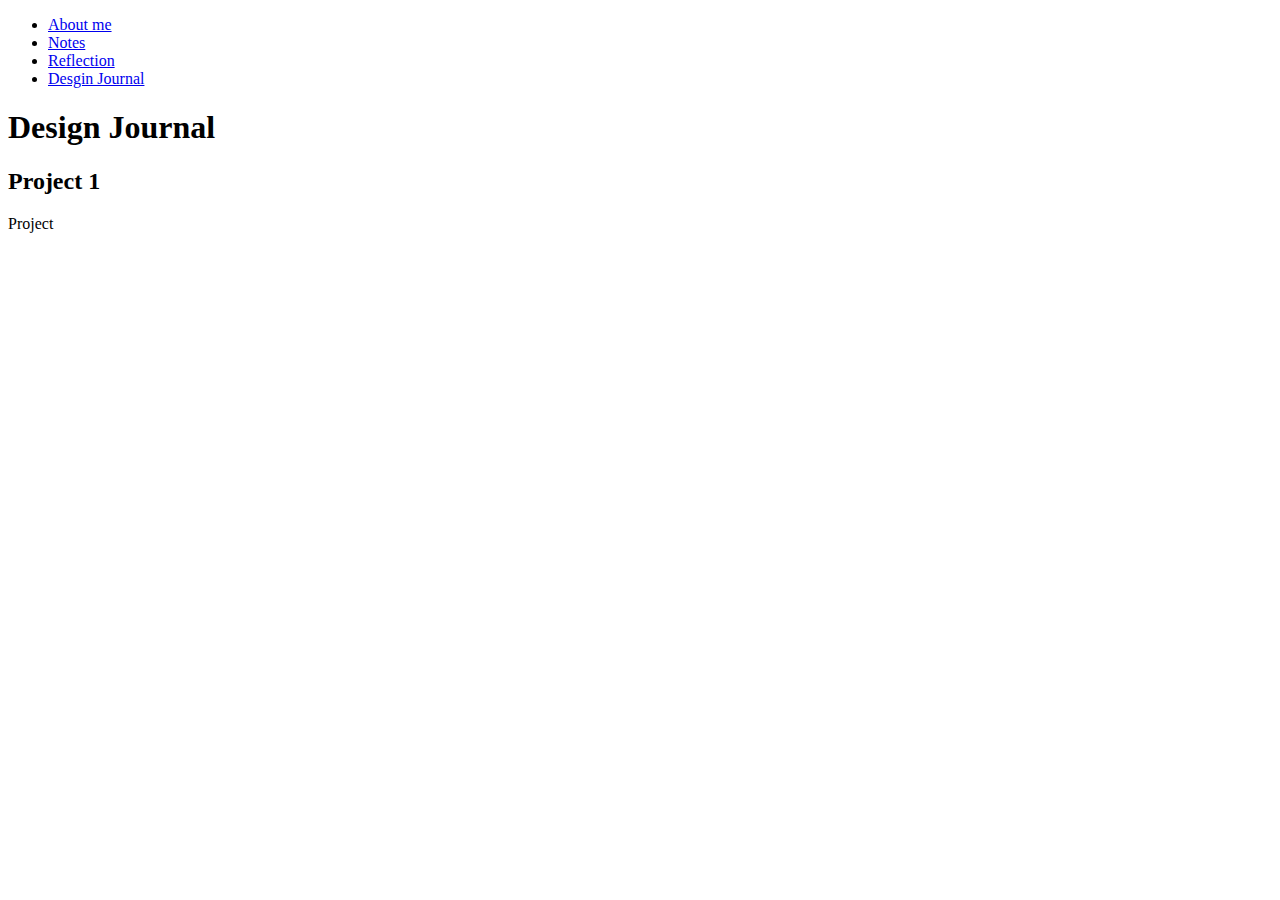
==== personal-webpage/designjournal.html @ e38c2db0 "I added the links to other webpages" ====
<!DOCTYPE html>
<html>
    <head>
        <meta name="author" content="Anh Tran">
        <meta name="description" content="This is my design journal">
        <title>Design journal</title>
    </head>
    <body>
        <nav>
            <ul>
                <li><a href="index.html" target="_blank">About me</a></li>
                <li><a href="notes.html" target="_blank">Notes</a></li>
                <li><a href="reflectionjournal.html" target="_blank">Reflection</a></li>
                <li><a href="designjournal.html" target="_blank">Desgin Journal</a></li>
            </ul>
        </nav>
        <h1>Design Journal</h1>
        <h2>Project 1</h2>
        <p>
            Project
        </p>
    </body>
</html>
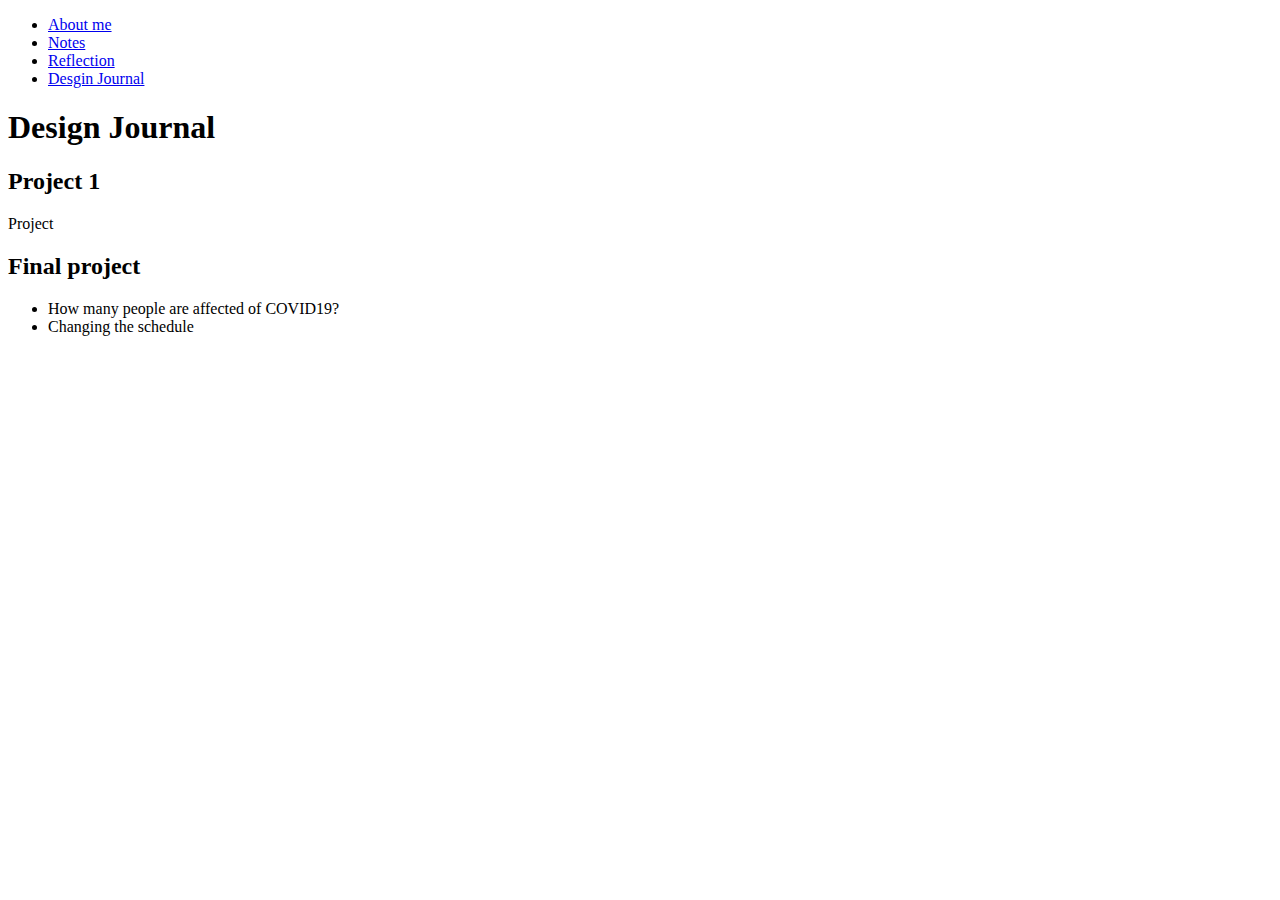
==== commit 81a13463: "I added some more information" ====
--- a/personal-webpage/designjournal.html
+++ b/personal-webpage/designjournal.html
@@ -19,5 +19,10 @@
         <p>
             Project
         </p>
+        <h2>Final project</h2>
+        <ul>
+            <li>How many people are affected of COVID19?</li>
+            <li>Changing the schedule</li>
+        </ul> 
     </body>
 </html>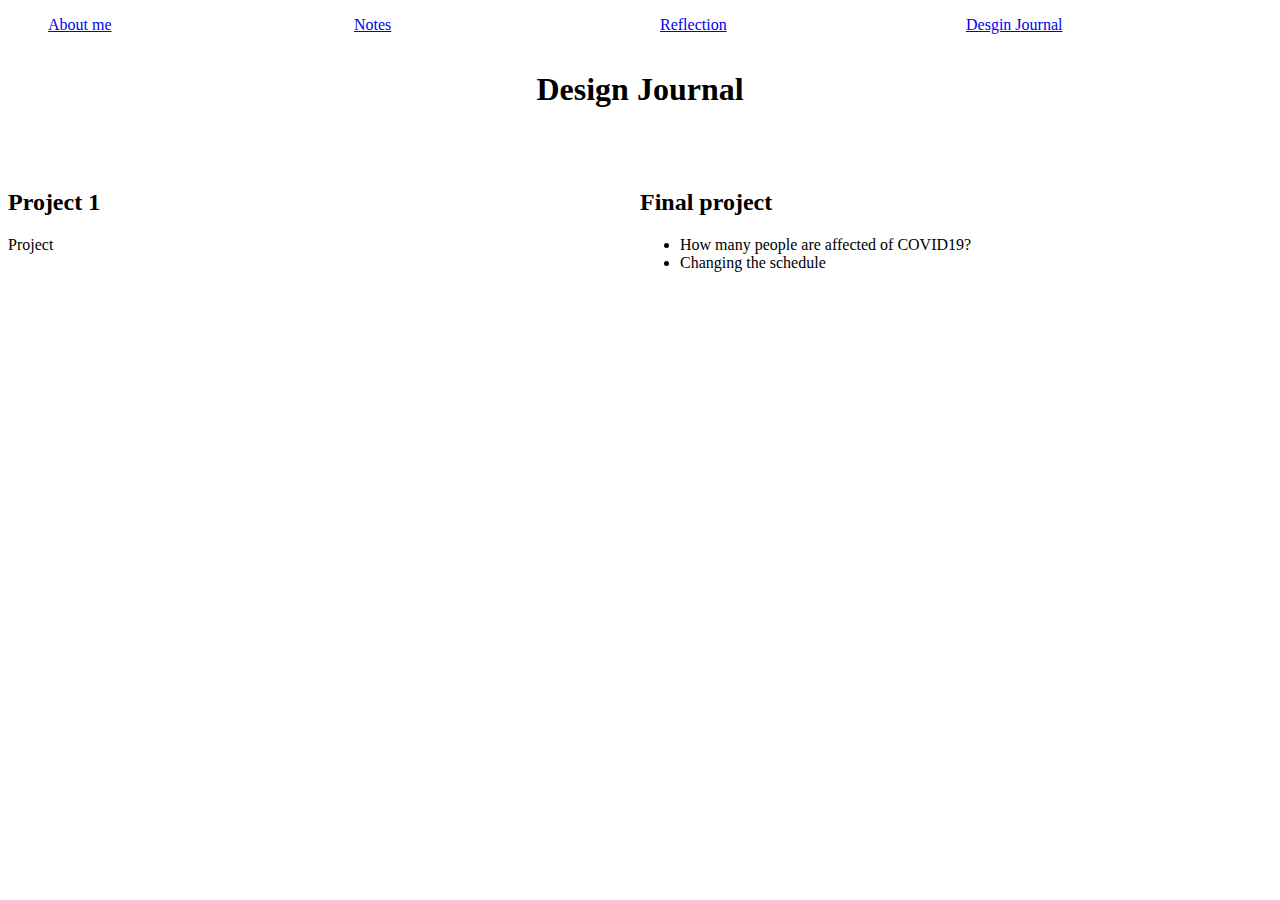
==== commit 7cea7717: "I changed the format of the pages" ====
--- a/personal-webpage/designjournal.html
+++ b/personal-webpage/designjournal.html
@@ -4,9 +4,10 @@
         <meta name="author" content="Anh Tran">
         <meta name="description" content="This is my design journal">
         <title>Design journal</title>
+        <link rel="stylesheet" href="style/style1.css">
     </head>
     <body>
-        <nav>
+        <nav id="links">
             <ul>
                 <li><a href="index.html" target="_blank">About me</a></li>
                 <li><a href="notes.html" target="_blank">Notes</a></li>
@@ -14,15 +15,21 @@
                 <li><a href="designjournal.html" target="_blank">Desgin Journal</a></li>
             </ul>
         </nav>
+    <div id="project">
         <h1>Design Journal</h1>
+        <div>
         <h2>Project 1</h2>
         <p>
             Project
         </p>
+        </div>
+        <div>
         <h2>Final project</h2>
         <ul>
             <li>How many people are affected of COVID19?</li>
             <li>Changing the schedule</li>
         </ul> 
+        </div>
+    </div>
     </body>
 </html>--- a/personal-webpage/style/style1.css
+++ b/personal-webpage/style/style1.css
@@ -0,0 +1,24 @@
+#project {
+    display: grid; /* I made the project into the grid */
+    grid-template-columns: 1fr 1fr;
+    grid-template-rows: 1fr 1fr;
+}
+#project h1 {
+    grid-row: 1;
+    grid-column: 1 / 3; /* I made the title take up 2 of the columns */
+    text-align: center;
+}
+#links li {
+    display: flex;
+    flex: 1;
+}
+#links ul {
+    display: flex;
+    flex: 1;
+}
+#links a:visited {
+    color: black;
+}
+a[target="_blank"]:hover {
+    color: red; /* I changed the color of the links after hovering into red only if target="_blank" */
+}
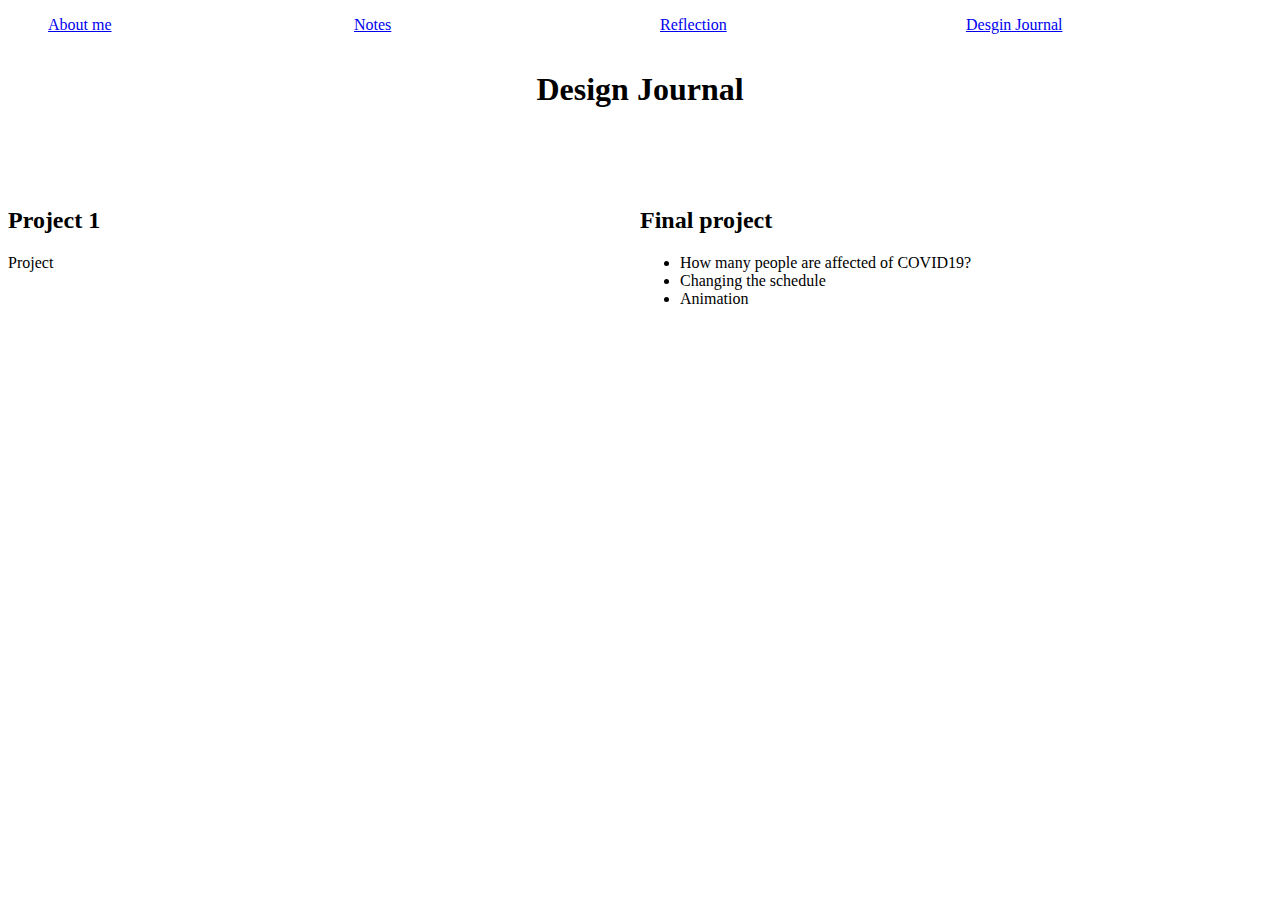
==== commit dd6417f7: "I've added more functions in the hangman game" ====
--- a/personal-webpage/designjournal.html
+++ b/personal-webpage/designjournal.html
@@ -28,6 +28,7 @@
         <ul>
             <li>How many people are affected of COVID19?</li>
             <li>Changing the schedule</li>
+            <li>Animation</li>
         </ul> 
         </div>
     </div>
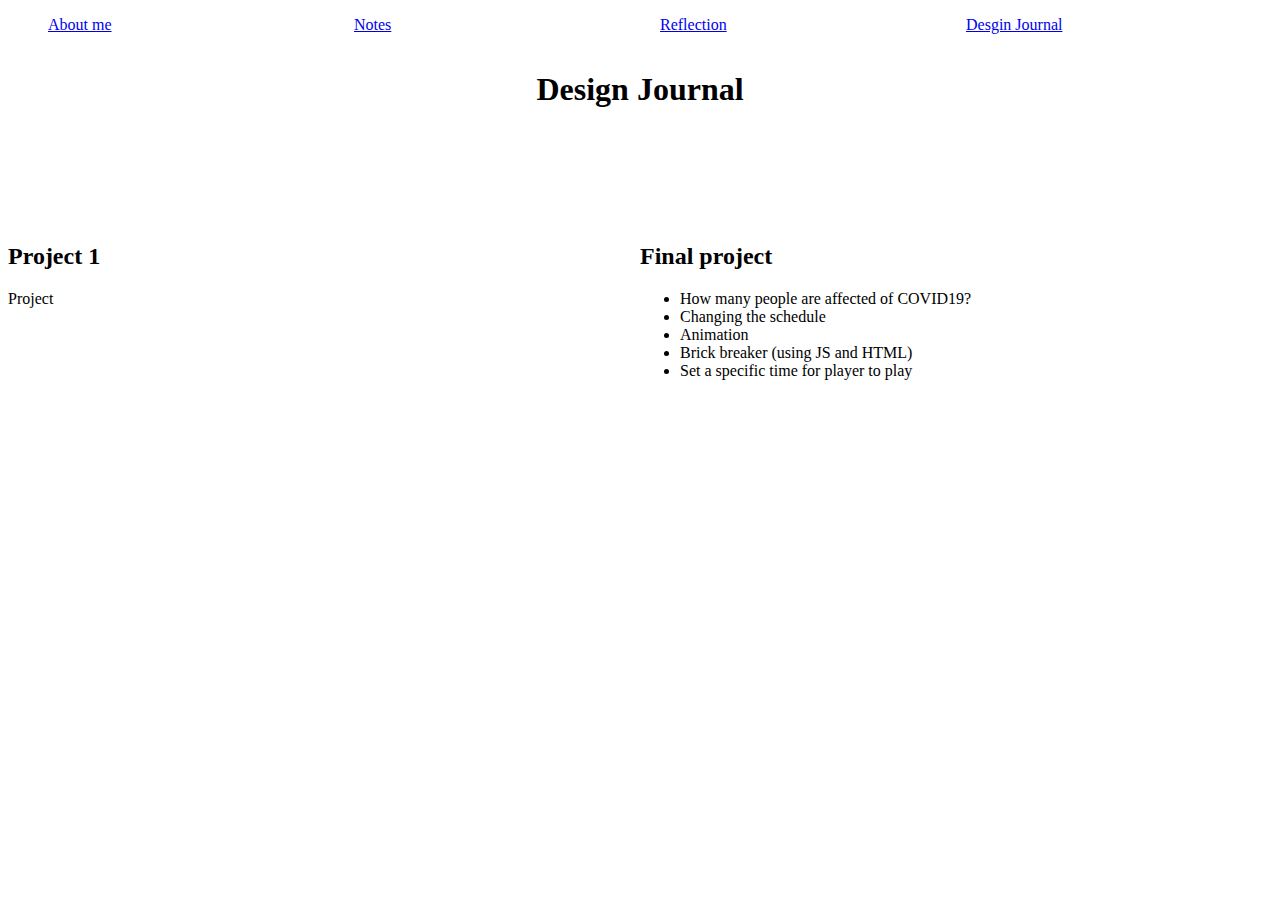
==== commit 7d3fbbb4: "I changed more things in the hidden treasure game and wrote python code" ====
--- a/personal-webpage/designjournal.html
+++ b/personal-webpage/designjournal.html
@@ -29,6 +29,8 @@
             <li>How many people are affected of COVID19?</li>
             <li>Changing the schedule</li>
             <li>Animation</li>
+            <li>Brick breaker (using JS and HTML)</li>
+            <li>Set a specific time for player to play</li>
         </ul> 
         </div>
     </div>
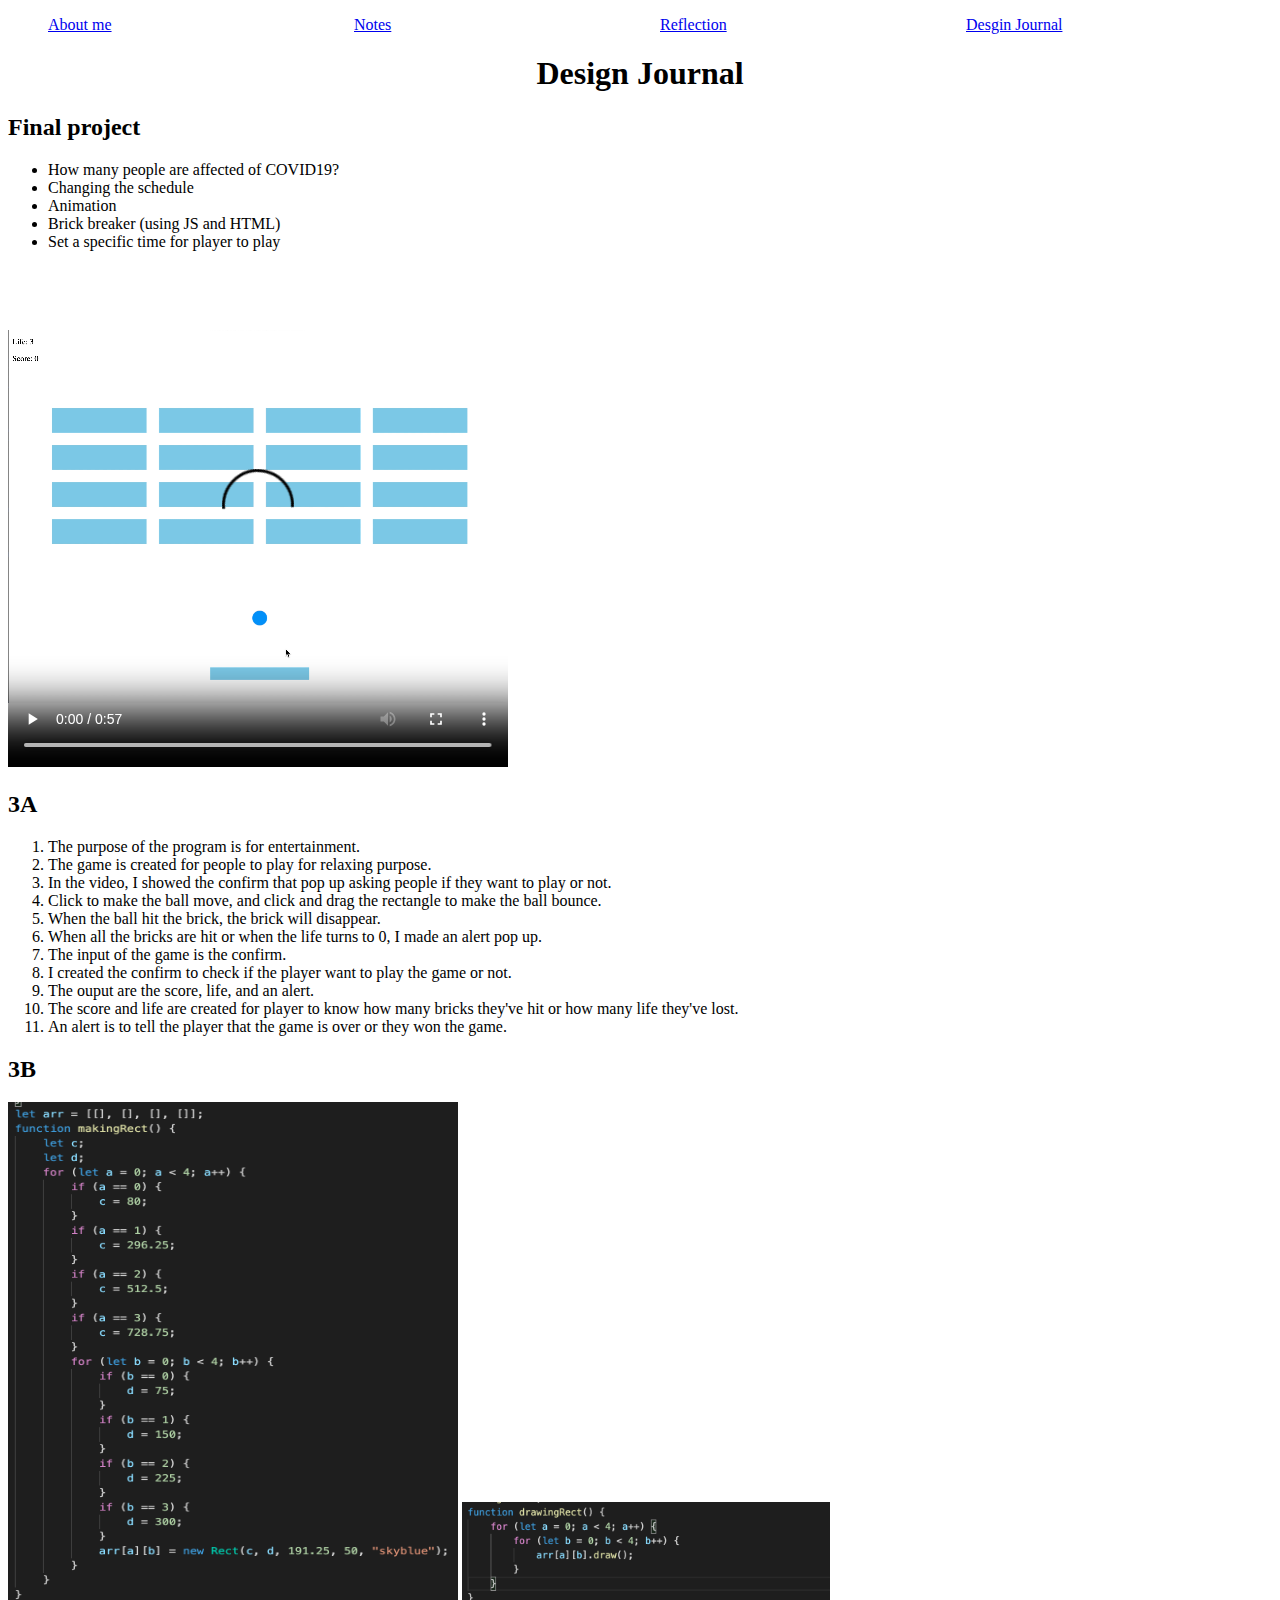
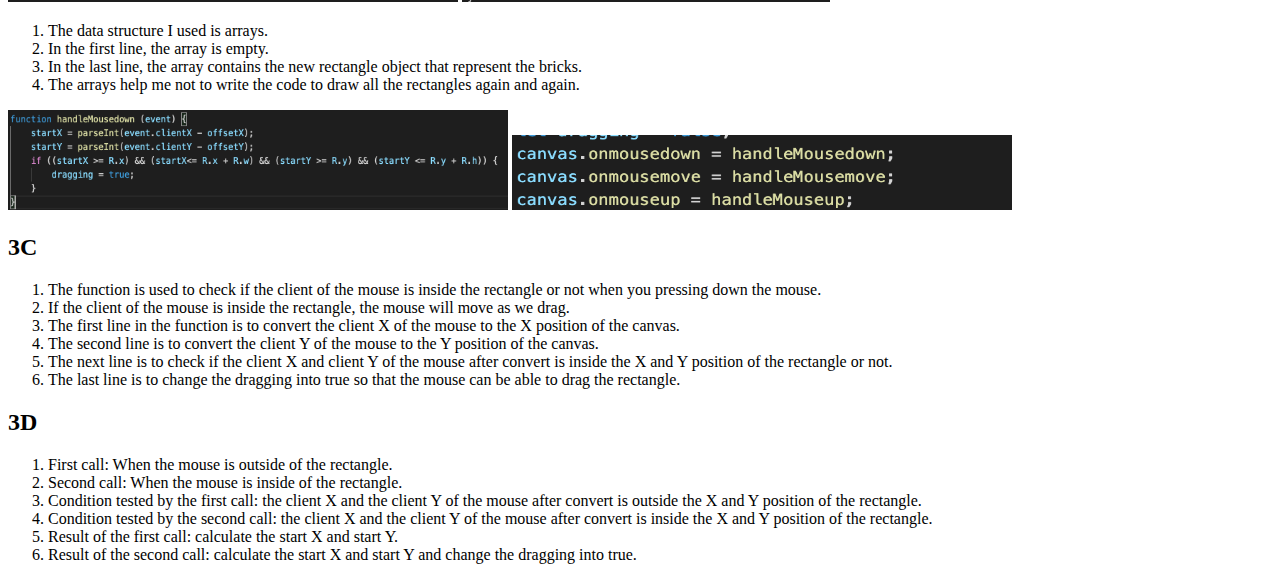
==== commit 5640f586: "I created a brick breaker game" ====
--- a/personal-webpage/designjournal.html
+++ b/personal-webpage/designjournal.html
@@ -17,13 +17,6 @@
         </nav>
     <div id="project">
         <h1>Design Journal</h1>
-        <div>
-        <h2>Project 1</h2>
-        <p>
-            Project
-        </p>
-        </div>
-        <div>
         <h2>Final project</h2>
         <ul>
             <li>How many people are affected of COVID19?</li>
@@ -31,8 +24,53 @@
             <li>Animation</li>
             <li>Brick breaker (using JS and HTML)</li>
             <li>Set a specific time for player to play</li>
-        </ul> 
-        </div>
+        </ul>
+        <video src = "brickbreaker.mov" playsinline controls autoplay height="500" width="500">
+            <source src = "brickbreaker.mov" type = "video/mov">
+        </video> 
+        <h2>3A</h2>
+        <ol>
+            <li>The purpose of the program is for entertainment.</li>
+            <li>The game is created for people to play for relaxing purpose.</li>
+            <li>In the video, I showed the confirm that pop up asking people if they want to play or not.</li>
+            <li>Click to make the ball move, and click and drag the rectangle to make the ball bounce.</li>
+            <li>When the ball hit the brick, the brick will disappear.</li>
+            <li>When all the bricks are hit or when the life turns to 0, I made an alert pop up.</li>
+            <li>The input of the game is the confirm.</li>
+            <li>I created the confirm to check if the player want to play the game or not.</li>
+            <li>The ouput are the score, life, and an alert.</li>
+            <li>The score and life are created for player to know how many bricks they've hit or how many life they've lost.</li>
+            <li>An alert is to tell the player that the game is over or they won the game.</li>
+        </ol>
+        <h2>3B</h2>
+        <img src="codesegment1.png" width="450" height="500">
+        <img src="codesegment2.png" widht="100" height="100">
+        <ol>
+            <li>The data structure I used is arrays.</li>
+            <li>In the first line, the array is empty.</li>
+            <li>In the last line, the array contains the new rectangle object that represent the bricks.</li>
+            <li>The arrays help me not to write the code to draw all the rectangles again and again.</li>
+        </ol>
+        <img src="codesegment3.png" width="500" height="100">
+        <img src="4.png" width="500" height="75">
+        <h2>3C</h2>
+        <ol>
+            <li>The function is used to check if the client of the mouse is inside the rectangle or not when you pressing down the mouse.</li>
+            <li>If the client of the mouse is inside the rectangle, the mouse will move as we drag.</li>
+            <li>The first line in the function is to convert the client X of the mouse to the X position of the canvas.</li>
+            <li>The second line is to convert the client Y of the mouse to the Y position of the canvas.</li>
+            <li>The next line is to check if the client X and client Y of the mouse after convert is inside the X and Y position of the rectangle or not.</li>
+            <li>The last line is to change the dragging into true so that the mouse can be able to drag the rectangle.</li>
+        </ol>
+        <h2>3D</h2>
+        <ol>
+            <li>First call: When the mouse is outside of the rectangle.</li>
+            <li>Second call: When the mouse is inside of the rectangle.</li>
+            <li>Condition tested by the first call: the client X and the client Y of the mouse after convert is outside the X and Y position of the rectangle.</li>
+            <li>Condition tested by the second call: the client X and the client Y of the mouse after convert is inside the X and Y position of the rectangle.</li>
+            <li>Result of the first call: calculate the start X and start Y.</li>
+            <li>Result of the second call: calculate the start X and start Y and change the dragging into true.</li>
+        </ol>
     </div>
     </body>
 </html>--- a/personal-webpage/style/style1.css
+++ b/personal-webpage/style/style1.css
@@ -1,8 +1,8 @@
-#project {
+/* #project {
     display: grid; /* I made the project into the grid */
-    grid-template-columns: 1fr 1fr;
+/*    grid-template-columns: 1fr 1fr;
     grid-template-rows: 1fr 1fr;
-}
+} */
 #project h1 {
     grid-row: 1;
     grid-column: 1 / 3; /* I made the title take up 2 of the columns */
